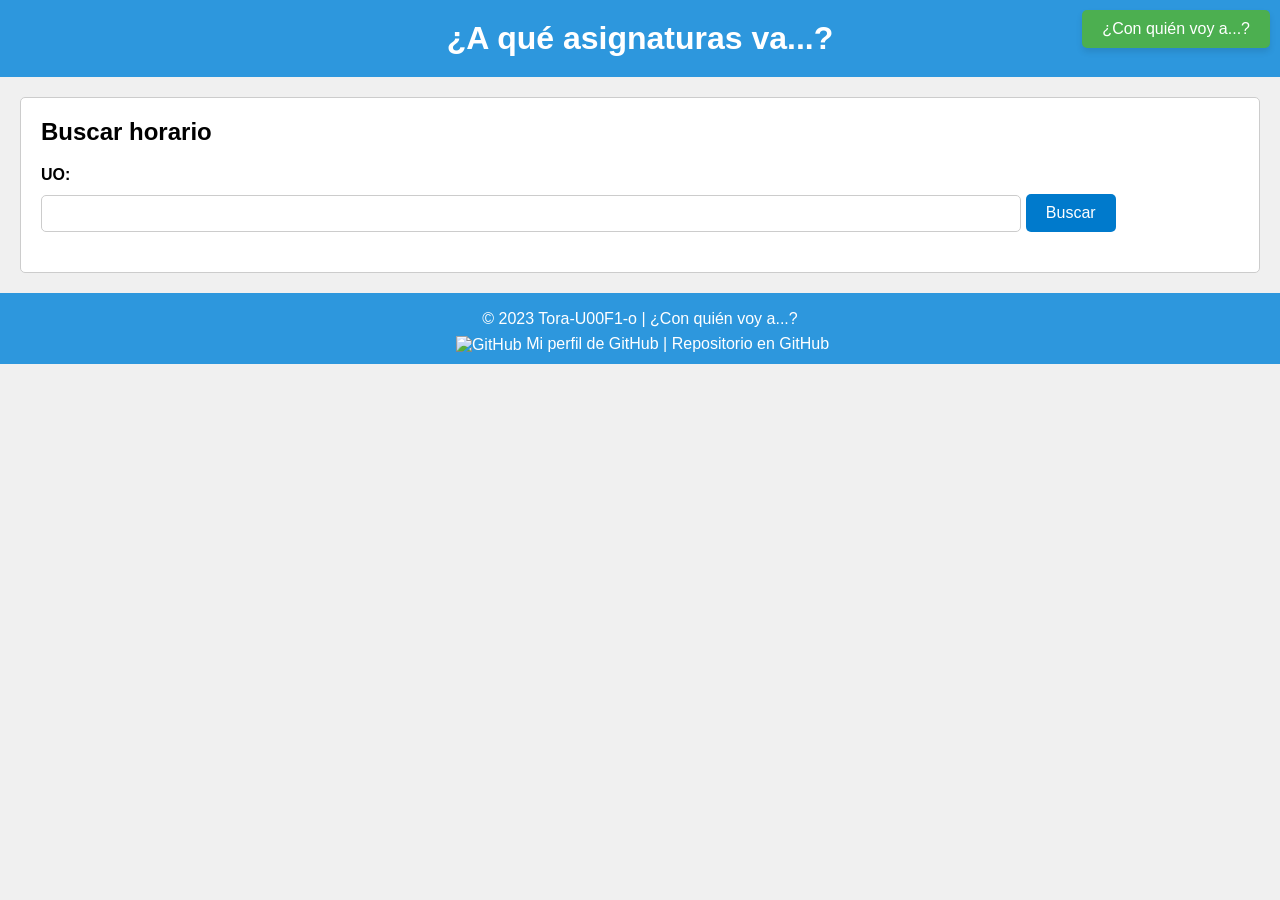
==== adonde.html @ e11f7638 "added: a donde va" ====
<!DOCTYPE html>
<html lang="es">
<head>
	<meta charset="UTF-8">
	<meta name="viewport" content="width=device-width, initial-scale=1.0">
	<title>¿A qué asignaturas va...?</title>
	<link rel="stylesheet" href="css/styles.css">
	<link rel="stylesheet" href="css/styles2.css">

	<script src="js/salida.js"></script>
	<script src="js/global.js"></script>
	<script src="js/magicSpy.js"></script>
</head>
<body>
	<header>
        <h1>¿A qué asignaturas va...?</h1>
        <a href="index.html" class="switch-view">¿Con quién voy a...?</a>
    </header>


	<section id="sectionBuscador">
		<h2>Buscar horario</h2>

		<label for="nameInput">UO:</label>
		<input type="text" id="nameInput">
		<button id="searchButton">Buscar</button>
	</section>

    <section id="res" hidden>
        <h2 id="try">a</h2>
        <div id="lista-container" style="height: 300px; overflow: auto;">
            <ul id="lista">
            </ul>
        </div>
    </section>

	<footer>
		<p>© 2023 Tora-U00F1-o | ¿Con quién voy a...?</p>
		<a href="https://github.com/Tora-U00F1-o" target="_blank">
			<img src="https://avatars.githubusercontent.com/u/79996857?v=4" alt="GitHub" style="vertical-align: middle;">
			Mi perfil de GitHub
		</a>
		| <a href="https://github.com/Tora-U00F1-o/ConQuienVoy" target="_blank">Repositorio en GitHub</a>
	</footer>
	
</body>
</html>
---- css/styles.css ----
body {
    font-family: Arial, sans-serif;
    margin: 0;
    padding: 0;
    background-color: #f0f0f0;
}

header {
    background-color: #333;
    color: white;
    text-align: center;
    padding: 20px;
    position: relative;
}

.switch-view {
    position: absolute;
    top: 10px;
    right: 10px;
    padding: 10px 20px;
    background-color: #4CAF50; /* Verde */
    color: white;
    text-decoration: none;
    border-radius: 5px;
    font-size: 16px;
    box-shadow: 0 4px 6px rgba(0, 0, 0, 0.1);
    transition: background-color 0.3s, transform 0.3s;
}

.switch-view:hover {
    background-color: #45a049; 
    transform: scale(1.05);
}

.switch-view:active {
    background-color: #3e8e41; 
    transform: scale(1);
}

@media (max-width: 800px) {
    .switch-view {
        position: static;
        display: block;
        margin: 10px auto;
        width: 80%;
        text-align: center;
    }
}

h1 {
    margin: 0;
}

section {
    margin: 20px;
    padding: 20px;
    background-color: white;
    border: 1px solid #ccc;
    border-radius: 5px;
}

h2 {
    margin-top: 0;
}

button {
    padding: 8px 16px;
    font-size: 14px;
    background-color: #0074D9;
    color: white;
    border: none;
    border-radius: 5px;
    cursor: pointer;
    margin-right: 10px;
    margin-bottom: 5px; /* Espacio vertical entre los botones */
}

button.active {
    background-color: orange;
}

input[type="number"] {
    padding: 10px;
    font-size: 16px;
    width: 60px;
}

ul {
    list-style-type: none;
    padding: 0;
}

li {
    margin-bottom: 10px;
}

footer {
    background-color: #333;
    color: white;
    padding: 10px;
    text-align: center;
}

footer p {
    margin: 7px 0;
}

footer a {
    text-decoration: none;
    color: white;
}

footer img {
    width: 24px; /* Ajusta el tamaño de la imagen según sea necesario */
    height: auto; /* Mantiene la proporción de la imagen */
    vertical-align: middle; /* Centra verticalmente la imagen junto al texto */
    margin-left: 5px; /* Agrega espacio a la izquierda de la imagen */
}
---- css/styles2.css ----
/* Estilos generales */


header {
    background-color: #2d97dd;
}

label {
    display: block;
    margin-bottom: 10px;
    font-weight: bold;
}

input[type="text"] {
    width: 80%;
    padding: 10px;
    margin-bottom: 20px;
    border: 1px solid #ccc;
    border-radius: 5px;
}

button {
    padding: 10px 20px;
    background-color: #007acc;
    color: white;
    border: none;
    border-radius: 5px;
    cursor: pointer;
    font-size: 16px;
    transition: background-color 0.3s, transform 0.3s;
}

button:hover {
    background-color: #005f99;
    transform: scale(1.05);
}

button:active {
    background-color: #004f7a;
    transform: scale(1);
}

footer {
    background-color: #2d97dd;
}
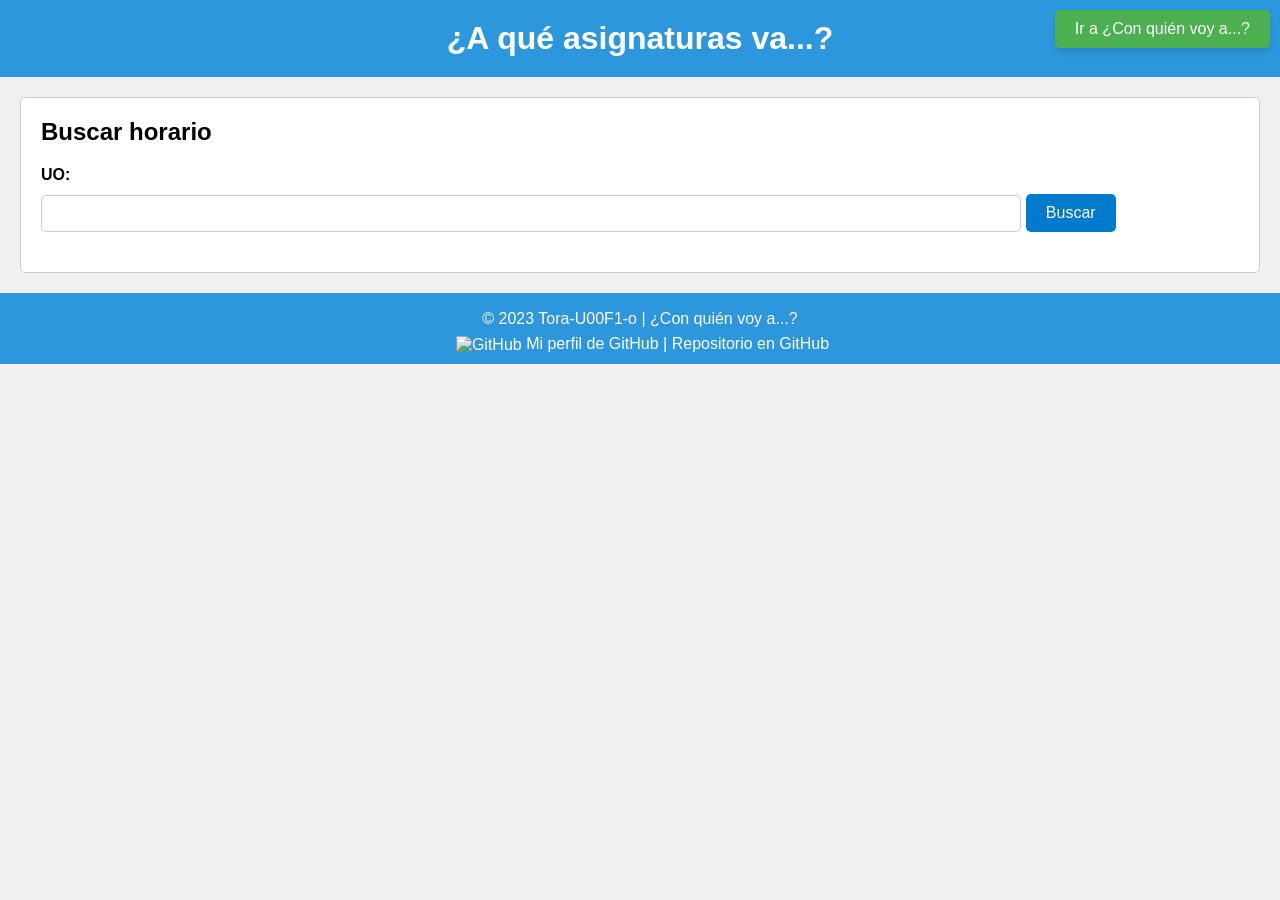
==== commit f53215e9: "fix: nombres de titulos" ====
--- a/adonde.html
+++ b/adonde.html
@@ -14,7 +14,7 @@
 <body>
 	<header>
         <h1>¿A qué asignaturas va...?</h1>
-        <a href="index.html" class="switch-view">¿Con quién voy a...?</a>
+        <a href="index.html" class="switch-view">Ir a ¿Con quién voy a...?</a>
     </header>
 
 
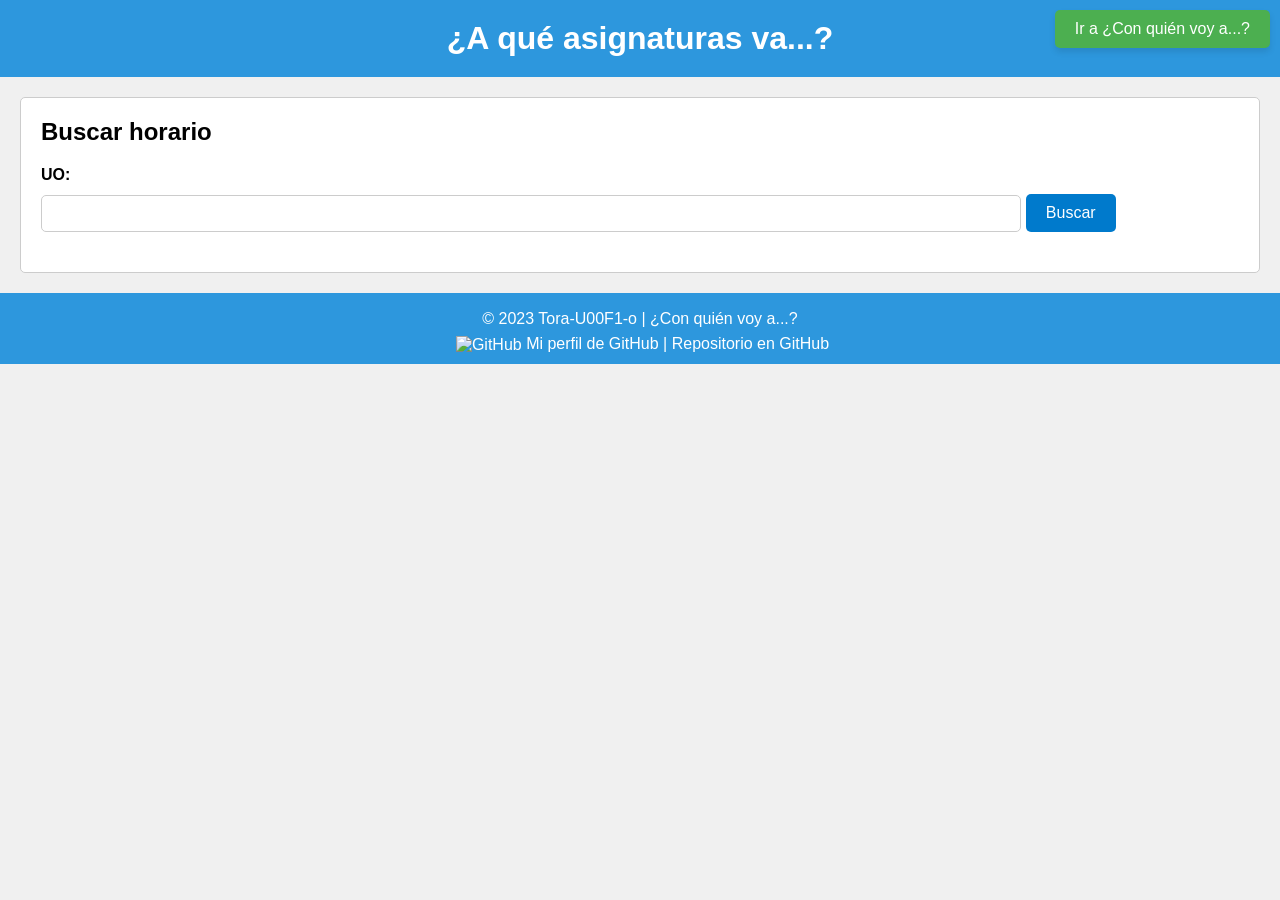
==== commit 908eec69: "actualizado a este año sept2026" ====
--- a/adonde.html
+++ b/adonde.html
@@ -9,6 +9,7 @@
 
 	<script src="js/salida.js"></script>
 	<script src="js/global.js"></script>
+	<script src="js/myEnrollments.js"></script>
 	<script src="js/magicSpy.js"></script>
 </head>
 <body>
--- a/css/styles.css
+++ b/css/styles.css
@@ -79,6 +79,22 @@
     background-color: orange;
 }
 
+/* Asignatura / tipo / grupo del UO configurado (mis clases) */
+button.my-enrollment {
+    background-color: #87ceeb;
+    color: #0d3d56;
+}
+
+button.my-enrollment:hover {
+    background-color: #6ec4e8;
+}
+
+button.my-enrollment.active {
+    background-color: orange;
+    color: white;
+    box-shadow: 0 0 0 2px #87ceeb;
+}
+
 input[type="number"] {
     padding: 10px;
     font-size: 16px;
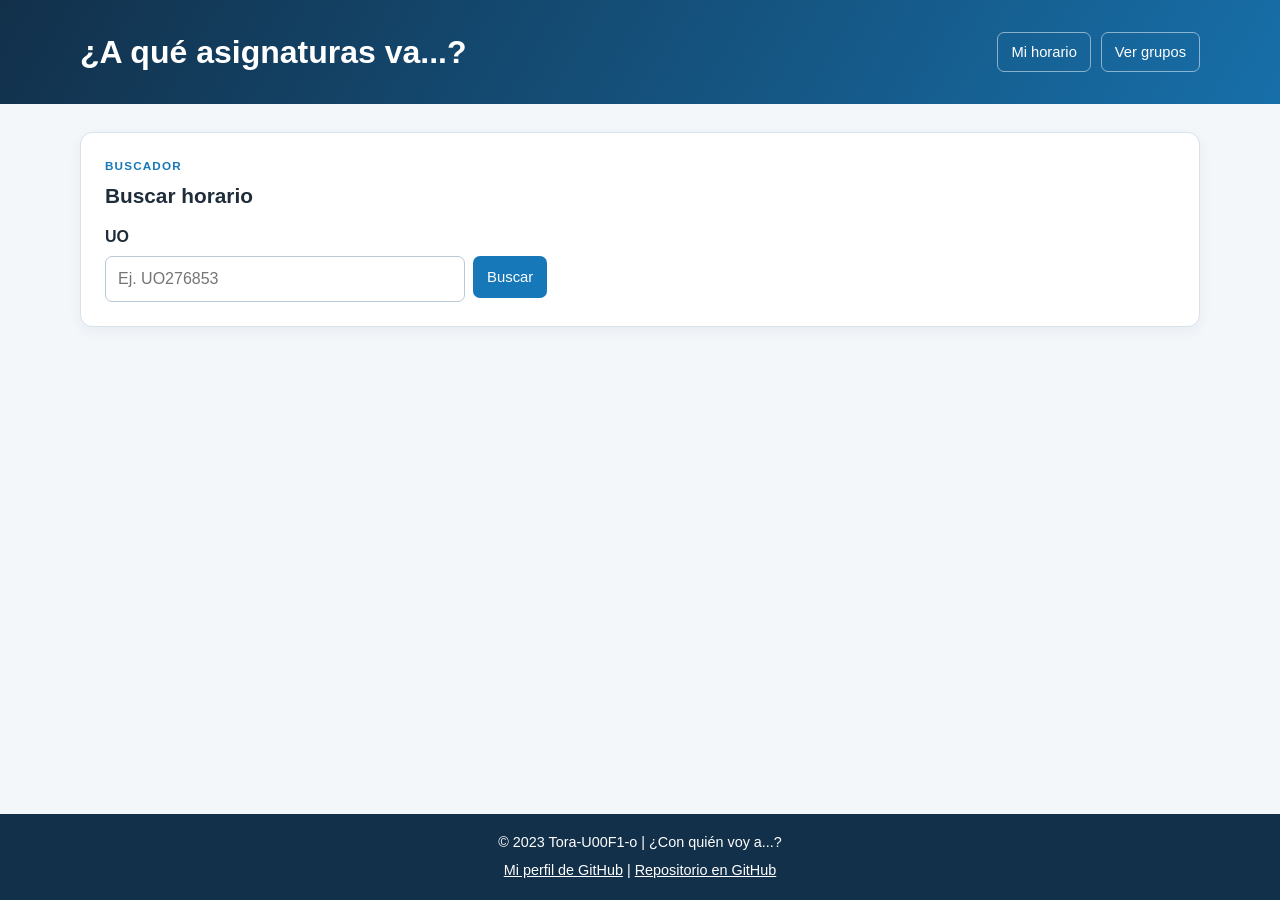
==== commit 2c85ece1: "ikl" ====
--- a/adonde.html
+++ b/adonde.html
@@ -3,10 +3,8 @@
 <head>
 	<meta charset="UTF-8">
 	<meta name="viewport" content="width=device-width, initial-scale=1.0">
-	<title>¿A qué asignaturas va...?</title>
+	<title>Buscar por UO | ¿Con quién voy a...?</title>
 	<link rel="stylesheet" href="css/styles.css">
-	<link rel="stylesheet" href="css/styles2.css">
-
 	<script src="js/salida.js"></script>
 	<script src="js/global.js"></script>
 	<script src="js/myEnrollments.js"></script>
@@ -14,35 +12,13 @@
 </head>
 <body>
 	<header>
-        <h1>¿A qué asignaturas va...?</h1>
-        <a href="index.html" class="switch-view">Ir a ¿Con quién voy a...?</a>
-    </header>
-
-
-	<section id="sectionBuscador">
-		<h2>Buscar horario</h2>
-
-		<label for="nameInput">UO:</label>
-		<input type="text" id="nameInput">
-		<button id="searchButton">Buscar</button>
-	</section>
-
-    <section id="res" hidden>
-        <h2 id="try">a</h2>
-        <div id="lista-container" style="height: 300px; overflow: auto;">
-            <ul id="lista">
-            </ul>
-        </div>
-    </section>
-
-	<footer>
-		<p>© 2023 Tora-U00F1-o | ¿Con quién voy a...?</p>
-		<a href="https://github.com/Tora-U00F1-o" target="_blank">
-			<img src="https://avatars.githubusercontent.com/u/79996857?v=4" alt="GitHub" style="vertical-align: middle;">
-			Mi perfil de GitHub
-		</a>
-		| <a href="https://github.com/Tora-U00F1-o/ConQuienVoy" target="_blank">Repositorio en GitHub</a>
-	</footer>
-	
+		<h1>¿A qué asignaturas va...?</h1>
+		<nav class="header-actions" aria-label="Navegación principal"><a href="horario.html" class="switch-view">Mi horario</a><a href="index.html" class="switch-view">Ver grupos</a></nav>
+	</header>
+	<main class="page-content">
+		<section id="sectionBuscador"><p class="eyebrow">BUSCADOR</p><h2>Buscar horario</h2><label for="nameInput">UO</label><div class="input-action"><input type="text" id="nameInput" inputmode="numeric" placeholder="Ej. UO276853"><button id="searchButton">Buscar</button></div></section>
+		<section id="res" hidden><h2 id="try"></h2><div id="lista-container"><ul id="lista"></ul></div></section>
+	</main>
+	<footer><p>© 2023 Tora-U00F1-o | ¿Con quién voy a...?</p><a href="https://github.com/Tora-U00F1-o" target="_blank" rel="noreferrer">Mi perfil de GitHub</a> | <a href="https://github.com/Tora-U00F1-o/ConQuienVoy" target="_blank" rel="noreferrer">Repositorio en GitHub</a></footer>
 </body>
 </html>
--- a/css/styles.css
+++ b/css/styles.css
@@ -1,134 +1,198 @@
-body {
-    font-family: Arial, sans-serif;
-    margin: 0;
-    padding: 0;
-    background-color: #f0f0f0;
-}
-
-header {
-    background-color: #333;
-    color: white;
-    text-align: center;
-    padding: 20px;
-    position: relative;
-}
-
-.switch-view {
-    position: absolute;
-    top: 10px;
-    right: 10px;
-    padding: 10px 20px;
-    background-color: #4CAF50; /* Verde */
-    color: white;
-    text-decoration: none;
-    border-radius: 5px;
-    font-size: 16px;
-    box-shadow: 0 4px 6px rgba(0, 0, 0, 0.1);
-    transition: background-color 0.3s, transform 0.3s;
-}
-
-.switch-view:hover {
-    background-color: #45a049; 
-    transform: scale(1.05);
-}
-
-.switch-view:active {
-    background-color: #3e8e41; 
-    transform: scale(1);
-}
-
-@media (max-width: 800px) {
-    .switch-view {
-        position: static;
-        display: block;
-        margin: 10px auto;
-        width: 80%;
-        text-align: center;
-    }
-}
-
-h1 {
-    margin: 0;
-}
-
-section {
-    margin: 20px;
-    padding: 20px;
-    background-color: white;
-    border: 1px solid #ccc;
-    border-radius: 5px;
-}
-
-h2 {
-    margin-top: 0;
-}
-
-button {
-    padding: 8px 16px;
-    font-size: 14px;
-    background-color: #0074D9;
-    color: white;
-    border: none;
-    border-radius: 5px;
-    cursor: pointer;
-    margin-right: 10px;
-    margin-bottom: 5px; /* Espacio vertical entre los botones */
-}
-
-button.active {
-    background-color: orange;
-}
-
-/* Asignatura / tipo / grupo del UO configurado (mis clases) */
-button.my-enrollment {
-    background-color: #87ceeb;
-    color: #0d3d56;
-}
-
-button.my-enrollment:hover {
-    background-color: #6ec4e8;
-}
-
-button.my-enrollment.active {
-    background-color: orange;
-    color: white;
-    box-shadow: 0 0 0 2px #87ceeb;
-}
-
-input[type="number"] {
-    padding: 10px;
-    font-size: 16px;
-    width: 60px;
-}
-
-ul {
-    list-style-type: none;
-    padding: 0;
-}
-
-li {
-    margin-bottom: 10px;
-}
-
-footer {
-    background-color: #333;
-    color: white;
-    padding: 10px;
-    text-align: center;
-}
-
-footer p {
-    margin: 7px 0;
-}
-
-footer a {
-    text-decoration: none;
-    color: white;
-}
-
-footer img {
-    width: 24px; /* Ajusta el tamaño de la imagen según sea necesario */
-    height: auto; /* Mantiene la proporción de la imagen */
-    vertical-align: middle; /* Centra verticalmente la imagen junto al texto */
-    margin-left: 5px; /* Agrega espacio a la izquierda de la imagen */
-}
+:root {
+    --navy: #12304a;
+    --blue: #1677b9;
+    --sky: #e8f4fb;
+    --ink: #1f2d3a;
+    --muted: #617181;
+    --line: #d8e2ea;
+    --surface: #ffffff;
+    --background: #f3f7fa;
+    --accent: #f59e0b;
+}
+
+* { box-sizing: border-box; }
+
+body {
+    min-height: 100vh;
+    margin: 0;
+    display: flex;
+    flex-direction: column;
+    background: var(--background);
+    color: var(--ink);
+    font-family: Arial, sans-serif;
+    line-height: 1.5;
+}
+
+header {
+    padding: 28px max(24px, calc((100% - 1120px) / 2));
+    display: flex;
+    align-items: center;
+    justify-content: space-between;
+    gap: 24px;
+    color: white;
+    background: linear-gradient(120deg, var(--navy), #176fa9);
+}
+
+h1, h2, h3, p { margin-top: 0; }
+h1 { margin-bottom: 0; font-size: clamp(1.55rem, 3vw, 2rem); }
+h2 { margin-bottom: 14px; font-size: 1.3rem; }
+
+.header-actions { display: flex; flex-wrap: wrap; gap: 10px; }
+.switch-view {
+    padding: 8px 13px;
+    border: 1px solid rgba(255, 255, 255, .5);
+    border-radius: 7px;
+    color: white;
+    text-decoration: none;
+    font-size: .92rem;
+    transition: background-color .2s, transform .2s;
+}
+.switch-view:hover { background: rgba(255, 255, 255, .16); transform: translateY(-1px); }
+
+.page-content { width: min(1120px, calc(100% - 32px)); margin: 28px auto 40px; flex: 1; }
+section {
+    margin-bottom: 18px;
+    padding: 24px;
+    border: 1px solid var(--line);
+    border-radius: 12px;
+    background: var(--surface);
+    box-shadow: 0 4px 14px rgba(18, 48, 74, .05);
+}
+
+button {
+    padding: 9px 14px;
+    margin: 0 8px 8px 0;
+    border: 0;
+    border-radius: 7px;
+    background: var(--blue);
+    color: white;
+    font: inherit;
+    font-size: .93rem;
+    cursor: pointer;
+    transition: background-color .2s, transform .2s, box-shadow .2s;
+}
+button:hover { background: #0d619b; transform: translateY(-1px); }
+button:focus-visible, input:focus-visible, .switch-view:focus-visible { outline: 3px solid #8ed0f3; outline-offset: 2px; }
+button.active, button.my-enrollment.active { background: var(--accent); color: #3f2900; box-shadow: 0 0 0 2px #ffe2a8; }
+button.my-enrollment { background: #bce6f7; color: #123d55; }
+button.my-enrollment:hover { background: #9edcf4; }
+
+label { display: block; margin-bottom: 7px; font-weight: 700; }
+input[type="text"] {
+    width: min(100%, 360px);
+    padding: 10px 12px;
+    border: 1px solid #b8c8d4;
+    border-radius: 7px;
+    background: white;
+    color: var(--ink);
+    font: inherit;
+}
+.input-action { display: flex; flex-wrap: wrap; align-items: flex-start; gap: 8px; }
+.input-action button { margin: 0; min-height: 42px; }
+
+#lista-container { max-height: 300px; overflow: auto; }
+ul { margin: 0; padding: 0; list-style: none; }
+li { padding: 10px 0; border-bottom: 1px solid #e8eef2; }
+li:last-child { border-bottom: 0; }
+
+.eyebrow { margin-bottom: 5px; color: var(--blue); font-size: .73rem; font-weight: 700; letter-spacing: .1em; }
+.schedule-hero { border-color: #cde4f1; background: linear-gradient(135deg, #fff, var(--sky)); }
+.schedule-hero > p:not(.eyebrow) { max-width: 640px; color: var(--muted); }
+.uo-form { margin-top: 20px; }
+.form-message { min-height: 1.2em; margin: 9px 0 0; color: #a43b25; font-size: .9rem; }
+.section-heading { display: flex; align-items: end; justify-content: space-between; gap: 16px; margin-bottom: 18px; }
+.section-heading h2 { margin-bottom: 0; }
+.schedule-summary { margin-bottom: 0; color: var(--muted); white-space: nowrap; }
+.schedule-cards { display: grid; grid-template-columns: repeat(auto-fill, minmax(170px, 1fr)); gap: 12px; }
+.schedule-card { min-height: 132px; padding: 17px; border: 1px solid var(--line); border-top: 4px solid var(--blue); border-radius: 9px; background: #fbfdff; }
+.schedule-card h3 { margin-bottom: 10px; font-size: 1.1rem; }
+.class-type { display: inline-block; padding: 3px 8px; border-radius: 999px; background: #dceff9; color: #12567e; font-size: .82rem; font-weight: 700; }
+.group-label { margin: 13px 0 0; color: var(--muted); font-size: .93rem; }
+.empty-state { margin: 0; padding: 18px; border-radius: 8px; background: #fff7e9; color: #79520c; }
+
+footer { padding: 18px 24px; background: var(--navy); color: white; text-align: center; font-size: .9rem; }
+footer p { margin-bottom: 7px; }
+footer a { color: white; }
+
+@media (max-width: 650px) {
+    header { align-items: flex-start; flex-direction: column; padding: 22px 20px; gap: 16px; }
+    .page-content { width: min(100% - 24px, 1120px); margin-top: 16px; }
+    section { padding: 18px; }
+    .section-heading { align-items: flex-start; flex-direction: column; }
+    .schedule-summary { white-space: normal; }
+    .input-action { display: grid; grid-template-columns: 1fr; }
+    .input-action input[type="text"] { width: 100%; }
+    .input-action button { width: 100%; }
+}
+
+.schedule-topline { display: flex; align-items: flex-start; justify-content: space-between; gap: 18px; }
+.schedule-topline h2 { margin-bottom: 0; }
+.official-link { padding: 8px 12px; border: 1px solid #8abbd5; border-radius: 7px; color: #12567e; font-size: .88rem; font-weight: 700; text-decoration: none; white-space: nowrap; }
+.official-link:hover { background: #dceff9; }
+
+.planner { overflow: hidden; }
+.planner-toolbar { display: flex; align-items: center; justify-content: space-between; gap: 18px; padding-bottom: 17px; border-bottom: 1px solid var(--line); }
+.view-tabs { display: flex; gap: 4px; padding: 4px; border-radius: 9px; background: #edf3f7; }
+.view-tab { margin: 0; padding: 7px 12px; color: var(--muted); background: transparent; box-shadow: none; }
+.view-tab:hover { color: var(--ink); background: #dce8ef; transform: none; }
+.view-tab.active { color: white; background: var(--blue); box-shadow: none; }
+.date-navigator { display: flex; align-items: center; gap: 10px; }
+.date-navigator h2 { min-width: 220px; margin: 0; text-align: center; font-size: 1rem; text-transform: capitalize; }
+.nav-button { width: 35px; height: 35px; padding: 0; margin: 0; font-size: 1.65rem; line-height: 1; }
+.planner-summary { margin: 15px 0; color: var(--muted); font-size: .9rem; }
+
+.day-events { display: grid; gap: 9px; }
+.day-event { width: 100%; display: grid; grid-template-columns: 120px minmax(260px, 1fr) 115px; align-items: center; gap: 16px; margin: 0; padding: 15px; color: var(--ink); text-align: left; background: #f8fbfd; border: 1px solid var(--line); border-left: 5px solid var(--blue); }
+.day-event:hover { color: var(--ink); background: #edf7fc; }
+.day-event.exception { border-left-color: #d93636; background: #fff5f5; }
+.day-event time { color: #12567e; font-weight: 700; }
+.day-event.exception time { color: #bb2424; }
+.day-event small { display: block; margin-top: 4px; color: var(--muted); font-size: .85rem; }
+.day-event .room { justify-self: end; font-weight: 700; }
+
+.week-grid { min-width: 850px; display: grid; grid-template-columns: 55px repeat(5, minmax(155px, 1fr)); grid-template-rows: 35px 768px; overflow: hidden; border: 1px solid var(--line); border-radius: 8px; }
+.week-corner, .week-day-heading { padding: 8px; border-bottom: 1px solid var(--line); background: #f1f6f9; color: var(--muted); font-size: .82rem; font-weight: 700; text-align: center; text-transform: capitalize; }
+.time-axis { position: relative; border-right: 1px solid var(--line); background: #f8fafb; }
+.time-axis span { position: absolute; right: 7px; color: var(--muted); font-size: .72rem; transform: translateY(-50%); }
+.week-day-column { position: relative; min-width: 0; border-right: 1px solid var(--line); background: repeating-linear-gradient(to bottom, transparent 0, transparent 63px, #e2eaf0 64px); }
+.week-day-column:last-child { border-right: 0; }
+.calendar-event { position: absolute; right: 4px; left: 4px; z-index: 1; overflow: hidden; display: flex; flex-direction: column; align-items: flex-start; gap: 1px; width: auto; min-height: 26px; margin: 0; padding: 5px 7px; border-radius: 5px; color: #083951; background: #bce6f7; font-size: .75rem; line-height: 1.18; text-align: left; }
+.calendar-event:hover { color: #083951; background: #9edcf4; transform: none; }
+.calendar-event.exception { color: #801d1d; background: #ffd6d6; }
+.calendar-event.exception:hover { color: #801d1d; background: #ffbebe; }
+.calendar-event span { overflow: hidden; width: 100%; white-space: nowrap; text-overflow: ellipsis; }
+
+.schedule-table-wrapper { overflow: auto; max-height: 650px; border: 1px solid var(--line); border-radius: 8px; }
+.schedule-table { width: 100%; min-width: 850px; border-collapse: collapse; font-size: .91rem; }
+.schedule-table th { position: sticky; top: 0; z-index: 1; padding: 12px 14px; color: white; background: var(--navy); text-align: left; }
+.schedule-table td { padding: 11px 14px; border-bottom: 1px solid var(--line); }
+.schedule-table tbody tr { cursor: pointer; background: white; }
+.schedule-table tbody tr:hover, .schedule-table tbody tr:focus { background: #eaf6fc; outline: none; }
+.schedule-table tbody tr.exception { color: #a51f1f; background: #fff2f2; }
+.schedule-table tbody tr.exception:hover, .schedule-table tbody tr.exception:focus { background: #ffdede; }
+
+.class-dialog { width: min(440px, calc(100% - 32px)); padding: 27px; border: 0; border-radius: 12px; box-shadow: 0 18px 60px rgba(0, 0, 0, .25); color: var(--ink); }
+.class-dialog::backdrop { background: rgba(8, 30, 45, .5); }
+.class-dialog h2 { margin-right: 30px; }
+.dialog-close { position: absolute; top: 13px; right: 10px; width: 34px; height: 34px; margin: 0; padding: 0; color: var(--ink); background: transparent; font-size: 1.7rem; }
+.dialog-close:hover { color: var(--blue); background: #eaf6fc; transform: none; }
+.class-dialog dl { display: grid; grid-template-columns: 85px 1fr; gap: 10px 16px; margin: 0; }
+.class-dialog dt { color: var(--muted); font-weight: 700; }
+.class-dialog dd { margin: 0; }
+.exception-notice { grid-column: 1 / -1; margin: 5px 0 0; padding: 9px; border-radius: 6px; color: #982222; background: #fff0f0; font-size: .9rem; font-weight: 700; }
+
+@media (max-width: 800px) {
+    .schedule-topline, .planner-toolbar { align-items: flex-start; flex-direction: column; }
+    .official-link { white-space: normal; }
+    .date-navigator h2 { min-width: 0; }
+    .day-event { grid-template-columns: 1fr; gap: 5px; }
+    .day-event .room { justify-self: start; }
+    .week-grid { min-width: 850px; }
+    #plannerContent { overflow-x: auto; padding-bottom: 5px; }
+}
+
+@media (max-width: 450px) {
+    .view-tab { padding: 7px 9px; }
+    .date-navigator { width: 100%; justify-content: space-between; }
+    .date-navigator h2 { font-size: .9rem; }
+}
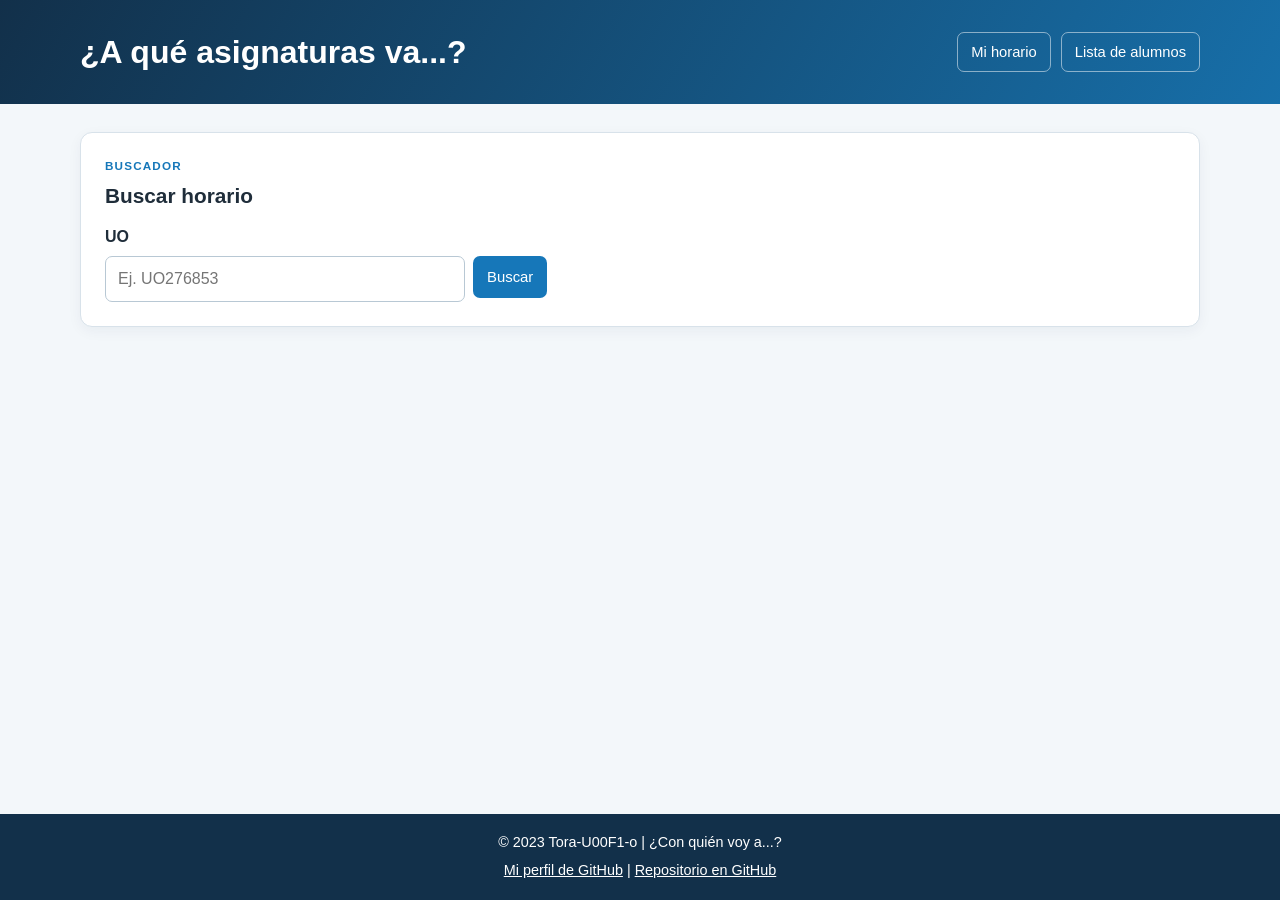
==== commit 88bd90df: "z" ====
--- a/adonde.html
+++ b/adonde.html
@@ -13,7 +13,7 @@
 <body>
 	<header>
 		<h1>¿A qué asignaturas va...?</h1>
-		<nav class="header-actions" aria-label="Navegación principal"><a href="horario.html" class="switch-view">Mi horario</a><a href="index.html" class="switch-view">Ver grupos</a></nav>
+		<nav class="header-actions" aria-label="Navegación principal"><a href="horario.html" class="switch-view">Mi horario</a><a href="grupos.html" class="switch-view">Lista de alumnos</a></nav>
 	</header>
 	<main class="page-content">
 		<section id="sectionBuscador"><p class="eyebrow">BUSCADOR</p><h2>Buscar horario</h2><label for="nameInput">UO</label><div class="input-action"><input type="text" id="nameInput" inputmode="numeric" placeholder="Ej. UO276853"><button id="searchButton">Buscar</button></div></section>
--- a/css/styles.css
+++ b/css/styles.css
@@ -127,8 +127,23 @@
 
 .schedule-topline { display: flex; align-items: flex-start; justify-content: space-between; gap: 18px; }
 .schedule-topline h2 { margin-bottom: 0; }
+.settings-button { margin: 18px 0 0; color: #12567e; border: 1px solid #8abbd5; background: white; }
+.settings-button:hover { color: #0c4262; background: #dceff9; }
 .official-link { padding: 8px 12px; border: 1px solid #8abbd5; border-radius: 7px; color: #12567e; font-size: .88rem; font-weight: 700; text-decoration: none; white-space: nowrap; }
 .official-link:hover { background: #dceff9; }
+.schedule-settings { margin-top: 20px; padding-top: 20px; border-top: 1px solid #cde4f1; }
+.uo-form { margin-top: 0; }
+.schedule-preview { margin-top: 22px; padding: 18px; border-radius: 9px; background: #f3f8fb; }
+.schedule-preview h3 { margin: 0 0 5px; font-size: 1rem; }
+.schedule-preview > p:not(.eyebrow) { margin-bottom: 16px; color: var(--muted); font-size: .92rem; }
+.preview-selectors { display: flex; flex-wrap: wrap; gap: 14px; }
+.preview-selectors > div { flex: 1 1 220px; }
+.preview-selectors label { margin-bottom: 5px; }
+select { width: 100%; padding: 10px 12px; border: 1px solid #b8c8d4; border-radius: 7px; color: var(--ink); background: white; font: inherit; }
+select:focus-visible { outline: 3px solid #8ed0f3; outline-offset: 2px; }
+.clear-preview { margin: 14px 0 0; color: #12567e; border: 1px solid #8abbd5; background: transparent; }
+.clear-preview:hover { background: #dceff9; }
+.preview-message { min-height: 1.2em; margin: 10px 0 0; color: #12567e; font-size: .88rem; }
 
 .planner { overflow: hidden; }
 .planner-toolbar { display: flex; align-items: center; justify-content: space-between; gap: 18px; padding-bottom: 17px; border-bottom: 1px solid var(--line); }
@@ -160,6 +175,8 @@
 .calendar-event:hover { color: #083951; background: #9edcf4; transform: none; }
 .calendar-event.exception { color: #801d1d; background: #ffd6d6; }
 .calendar-event.exception:hover { color: #801d1d; background: #ffbebe; }
+.calendar-event.preview { color: white; background: #126ca0; }
+.calendar-event.preview:hover { color: white; background: #0d5785; }
 .calendar-event span { overflow: hidden; width: 100%; white-space: nowrap; text-overflow: ellipsis; }
 
 .schedule-table-wrapper { overflow: auto; max-height: 650px; border: 1px solid var(--line); border-radius: 8px; }
@@ -170,6 +187,8 @@
 .schedule-table tbody tr:hover, .schedule-table tbody tr:focus { background: #eaf6fc; outline: none; }
 .schedule-table tbody tr.exception { color: #a51f1f; background: #fff2f2; }
 .schedule-table tbody tr.exception:hover, .schedule-table tbody tr.exception:focus { background: #ffdede; }
+.schedule-table tbody tr.preview { color: #0c486b; background: #e2f2fa; }
+.schedule-table tbody tr.preview:hover, .schedule-table tbody tr.preview:focus { background: #c7e8f6; }
 
 .class-dialog { width: min(440px, calc(100% - 32px)); padding: 27px; border: 0; border-radius: 12px; box-shadow: 0 18px 60px rgba(0, 0, 0, .25); color: var(--ink); }
 .class-dialog::backdrop { background: rgba(8, 30, 45, .5); }
